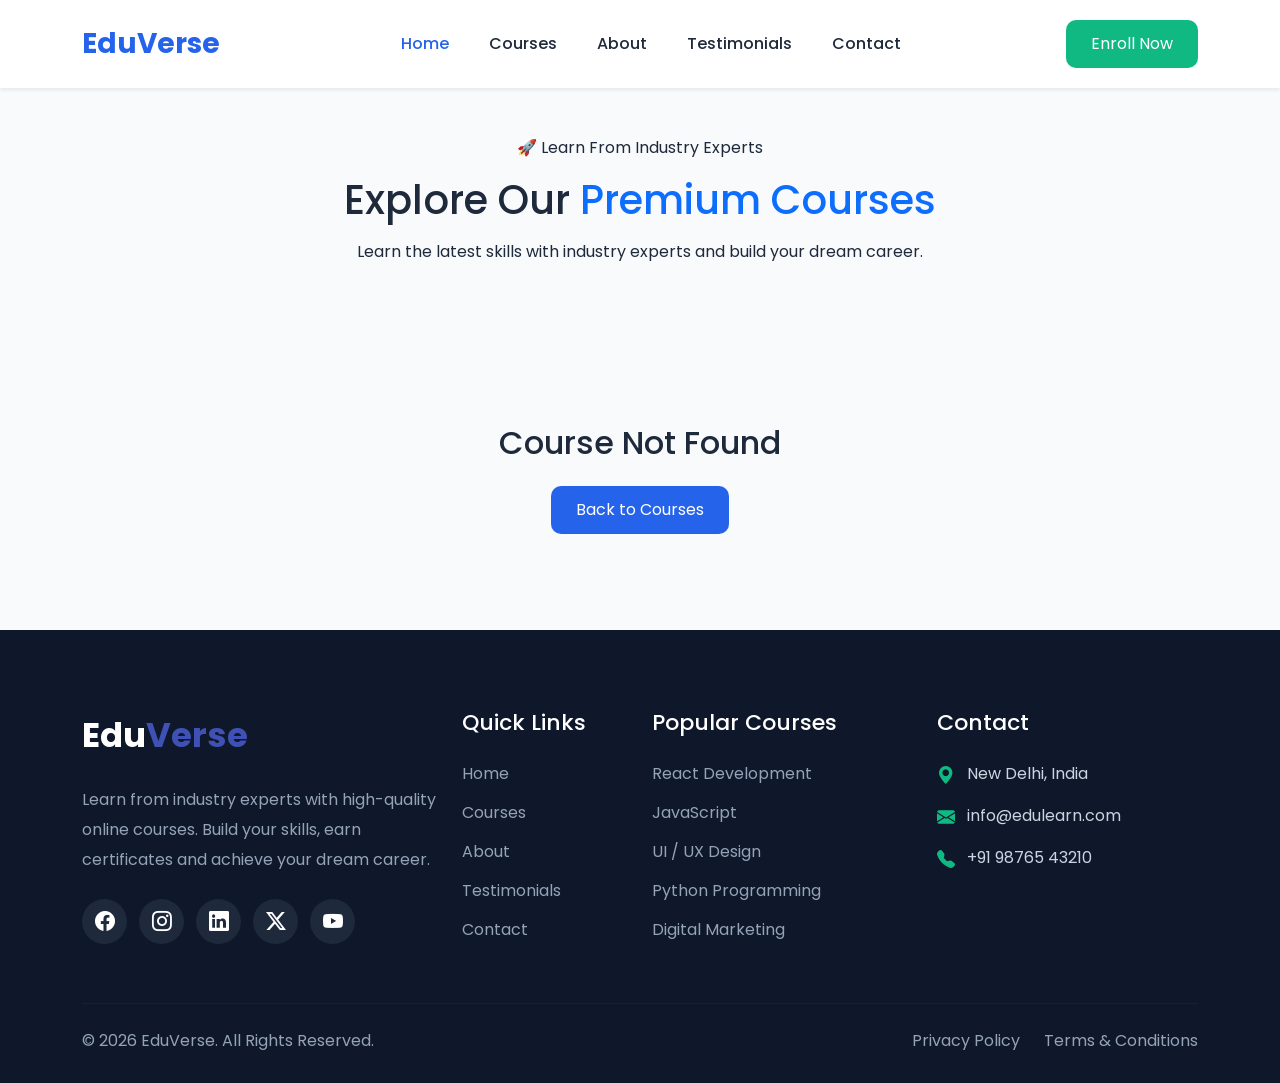
==== course-detail.html @ e9fdb55e "first commit" ====
<!DOCTYPE html>
<html lang="en">

<head>

    <meta charset="UTF-8">
    <meta name="viewport" content="width=device-width, initial-scale=1.0">

    <title>EduVerse</title>

            <!-- Bootstrap CSS -->
        <link href="https://cdn.jsdelivr.net/npm/bootstrap@5.3.7/dist/css/bootstrap.min.css" rel="stylesheet">

        <!-- Bootstrap Icons -->
        <link rel="stylesheet"
            href="https://cdn.jsdelivr.net/npm/bootstrap-icons@1.11.3/font/bootstrap-icons.min.css">

        <!-- Google Font -->
        <link href="https://fonts.googleapis.com/css2?family=Poppins:wght@300;400;500;600;700&display=swap"
            rel="stylesheet">

        <!-- Font Awesome -->
        <link rel="stylesheet"
            href="https://cdnjs.cloudflare.com/ajax/libs/font-awesome/6.6.0/css/all.min.css"/>

    <link rel="stylesheet" href="css/style.css">
    <link rel="stylesheet" href="css/courses.css">

</head>

<body>


<!-- ==========================
        HEADER START
=========================== -->

<nav class="navbar navbar-expand-lg navbar-light bg-white shadow-sm sticky-top">

<div class="container">

<a class="navbar-brand fw-bold fs-3 text-primary" href="index.html">

 EduVerse

</a>

<button class="navbar-toggler"

type="button"

data-bs-toggle="collapse"

data-bs-target="#navbar">

<span class="navbar-toggler-icon"></span>

</button>

<div class="collapse navbar-collapse" id="navbar">

<ul class="navbar-nav mx-auto">

<li class="nav-item">

<a class="nav-link active" href="index.html">Home</a>

</li>

<li class="nav-item">

<a class="nav-link" href="courses.html">

Courses

</a>

</li>

<li class="nav-item">

<a class="nav-link" href="#about">

About

</a>

</li>

<li class="nav-item">

<a class="nav-link" href="#testimonials">

Testimonials

</a>

</li>

<li class="nav-item">

<a class="nav-link" href="#contact">

Contact

</a>

</li>

</ul>

<div>



<a href="#contact" class="btn btn-success">

Enroll Now

</a>

</div>

</div>

</div>

</nav>

<!-- ==========================
HEADER END
=========================== -->



<section class="course-banner py-5">
    <div class="container">

        <div class="text-center">

            <span class="course-tag">🚀 Learn From Industry Experts</span>

            <h1 class="mt-3">
                Explore Our
                <span class="text-primary">Premium Courses</span>
            </h1>

            <p class="mt-3">
                Learn the latest skills with industry experts and build your dream career.
            </p>

        </div>

    </div>
</section>





  <!-- Course Detail -->

    <section class="course-detail py-5">

        <div class="container">

            <div class="row align-items-center g-5">

                <!-- thumbnail -->

                <div class="col-lg-6">

                    <img
                        id="coursethumbnail"
                        class="img-fluid rounded-4 shadow"
                        alt="">

                </div>

                <!-- Content -->

                <div class="col-lg-6">

                    <span
                        class="badge bg-primary fs-6 mb-3"
                        id="courseCategory">

                    </span>

                    <h2
                        class="fw-bold mb-3"
                        id="courseTitle">

                    </h2>

                    <h3
                        class="text-success mb-4"
                        id="coursePrice">

                    </h3>

                    <p
                        class="text-muted"
                        id="courseDescription">

                    </p>


                    <div class="row mt-4">

                        <div class="col-6">

                            <h6>Instructor</h6>

                            <p id="courseInstructor"></p>

                        </div>

                        <div class="col-6">

                            <h6>Duration</h6>

                            <p id="courseDuration"></p>

                        </div>

                        <div class="col-6 mt-3">

                            <h6>Level</h6>

                            <p id="courseLevel"></p>

                        </div>

                    </div>

                    <button
                        class="btn btn-primary btn-lg mt-4"
                        id="enrollBtn">

                        Enroll Now

                    </button>

                    <a
                        href="courses.html"
                        class="btn btn-outline-secondary btn-lg mt-4 ms-2">

                        Back to Courses

                    </a>

                </div>

            </div>

        </div>

    </section>



    
<!-- ===========================
        FOOTER
=========================== -->

<footer class="footer">

    <div class="container">

        <div class="row gy-5">

            <!-- Logo -->

            <div class="col-lg-4 col-md-6">

                <a href="index.html" class="footer-logo">
                    Edu<span>Verse </span>
                </a>

                <p class="footer-text mt-4">
                    Learn from industry experts with high-quality online courses.
                    Build your skills, earn certificates and achieve your dream career.
                </p>

                <div class="social-icons mt-4">

                    <a href="#"><i class="bi bi-facebook"></i></a>

                    <a href="#"><i class="bi bi-instagram"></i></a>

                    <a href="#"><i class="bi bi-linkedin"></i></a>

                    <a href="#"><i class="bi bi-twitter-x"></i></a>

                    <a href="#"><i class="bi bi-youtube"></i></a>

                </div>

            </div>

            <!-- Quick Links -->

            <div class="col-lg-2 col-md-6">

                <h4>Quick Links</h4>

               <ul>

                    <li><a href="index.html">Home</a></li>

                    <li><a href="courses.html">Courses</a></li>

                    <li><a href="#about">About</a></li>

                    <li><a href="#testimonials">Testimonials</a></li>

                    <li><a href="#contact">Contact</a></li>

                </ul>

            </div>

            <!-- Courses -->

            <div class="col-lg-3 col-md-6">

                <h4>Popular Courses</h4>

                <ul>

                    <li><a href="#">React Development</a></li>

                    <li><a href="#">JavaScript</a></li>

                    <li><a href="#">UI / UX Design</a></li>

                    <li><a href="#">Python Programming</a></li>

                    <li><a href="#">Digital Marketing</a></li>

                </ul>

            </div>

            <!-- Contact -->

            <div class="col-lg-3 col-md-6">

                <h4>Contact</h4>

                <ul class="contact-info">

                    <li>

                        <i class="bi bi-geo-alt-fill"></i>

                        New Delhi, India

                    </li>

                    <li>

                        <i class="bi bi-envelope-fill"></i>

                        info@edulearn.com

                    </li>

                    <li>

                        <i class="bi bi-telephone-fill"></i>

                        +91 98765 43210

                    </li>

                </ul>

            </div>

        </div>

        <hr>

        <div class="footer-bottom">

            <p>
                © 2026 EduVerse. All Rights Reserved.
            </p>

            <div>

                <a href="#">Privacy Policy</a>

                <a href="#">Terms & Conditions</a>

            </div>

        </div>

    </div>

</footer>



<script src="js/data.js"></script>

<script src="js/course-detail.js"></script>



<!-- Bootstrap sabse last -->
<script src="https://cdn.jsdelivr.net/npm/bootstrap@5.3.7/dist/js/bootstrap.bundle.min.js"></script>

</body>


</html>
---- css/style.css ----
/* ===========================
   GOOGLE FONT
=========================== */

@import url('https://fonts.googleapis.com/css2?family=Poppins:wght@300;400;500;600;700;800&display=swap');

/* ===========================
   GLOBAL
=========================== */

*{
    margin:0;
    padding:0;
    box-sizing:border-box;
    scroll-behavior:smooth;
}

body{

    font-family:'Poppins',sans-serif;

    background:#F8FAFC;

    color:#1E293B;

}

a{

    text-decoration:none;

}

img{

    max-width:100%;

}


/* ===========================
   NAVBAR
=========================== */

.navbar{

    background:#fff !important;

    padding:18px 0;

    transition:.3s;

    z-index:999;

}

.navbar-brand{

    font-size:30px;

    font-weight:700;

    color:#2563EB !important;

}

.navbar-nav .nav-link{

    margin:0 12px;

    font-weight:500;

    color:#1E293B;

    transition:.3s;

}

.navbar-nav .nav-link:hover{

    color:#2563EB;

}

.navbar-nav .active{

    color:#2563EB !important;

}

.btn-primary{

    background:#2563EB;

    border:none;

    padding:12px 25px;

    border-radius:10px;

}

.btn-primary:hover{

    background:#174fc5;

}

.btn-success{

    background:#10B981;

    border:none;

    padding:12px 25px;

    border-radius:10px;

}

.btn-success:hover{

    background:#0b9a6b;

}

.btn-outline-primary{

    border:2px solid #2563EB;

    color:#2563EB;

    border-radius:10px;

}

.btn-outline-primary:hover{

    background:#2563EB;

    color:white;

}


/*==========================
 HERO SECTION
===========================*/

.hero-section{

    position:relative;

    width:100%;

    min-height:600px;

    display:flex;

    align-items:center;

    overflow:hidden;

    padding:30px 0;

    background:linear-gradient(135deg,#eff8ff,#ffffff,#f7fbff);

}

/* Left Content */

.hero-content{

    position:relative;
    z-index:2;

}

.hero-tag{

    display:inline-block;

    padding:10px 22px;

    background:#dbeafe;

    color:#2563eb;

    border-radius:50px;

    font-size:15px;

    font-weight:600;

    margin-bottom:25px;

}

.hero-content h1{

    font-size:65px;

    line-height:1.15;

    font-weight:800;

    color:#0f172a;

}

.hero-content h1 span{

    color:#2563eb;

}

.hero-content p{

    font-size:18px;

    color:#64748b;

    line-height:1.8;

    margin:30px 0;

    max-width:580px;

}

/* Buttons */

.hero-btn{

    display:flex;

    gap:18px;

    flex-wrap:wrap;

}

.hero-btn .btn{

    padding:15px 35px;

    border-radius:12px;

    font-weight:600;

    transition:.4s;

}

.btn-primary{

    background:#2563eb;

    border:none;

}

.btn-primary:hover{

    background:#1748b5;

    transform:translateY(-4px);

}

.btn-light{

    background:#fff;

    border:2px solid #2563eb;

    color:#2563eb;

}

.btn-light:hover{

    background:#2563eb;

    color:#fff;

}

/* Counter */



/*======== Counter =========*/

.hero-counter{
    display:flex;
    gap:25px;
    margin-top:45px;
    flex-wrap:wrap;
}

.hero-counter div {
    background: #fff;
    padding: 18px 28px;
    border-radius: 18px;
    box-shadow: 0 10px 25px rgba(37,99,235,.08);
    text-align: center;
    min-width: 150px;
    transition: .3s;
    height: 101px;
}

.hero-counter div:hover{
    transform:translateY(-6px);
}

.hero-counter h3{
    margin:0;
    font-size:34px;
    color:#2563eb;
    font-weight:700;
}

.hero-counter p{
    margin-top:5px;
    color:#64748b;
    font-size:14px;
}

/*======== Floating Cards =========*/

.card-one,
.card-two{
    position:absolute;
    width:220px;
    background:#fff;
    border-radius:18px;
    padding:18px;
    box-shadow:0 18px 45px rgba(0,0,0,.10);
    transition:.3s;
}

.card-one {
    top: 1px;
    right: -60px;
}

.card-two{
    bottom:139px;
    left:-20px;
}

.card-one:hover,
.card-two:hover{
    transform:translateY(-8px);
}

.card-one h5,
.card-two h5{
    font-size:18px;
    margin-bottom:6px;
    font-weight:700;
    color:#1e293b;
}

.card-one p,
.card-two p{
    margin:0;
    font-size:14px;
    color:#64748b;
}



/*==========================
 HERO IMAGE
===========================*/

.hero-image{

    position:relative;

    text-align:center;

}

.hero-image img{

    width:100%;

    max-width:767px;

    animation:float 4s ease-in-out infinite;

}

/* Floating Cards */


/*==========================
 DECORATIVE SHAPES
===========================*/

.shape{

    position:absolute;

    border-radius:50%;

    filter:blur(90px);

    opacity:.45;

}

.shape1{

    width:260px;

    height:260px;

    background:#2563eb;

    top:-80px;

    left:-80px;

}

.shape2{

    width:220px;

    height:220px;

    background:#10b981;

    bottom:-80px;

    right:-70px;

}

.shape3{

    width:170px;

    height:170px;

    background:#facc15;

    top:45%;

    right:30%;

}

/* Floating Animation */

@keyframes float{

0%{

transform:translateY(0);

}

50%{

transform:translateY(-18px);

}

100%{

transform:translateY(0);

}

}

/*==========================
 RESPONSIVE
===========================*/

@media(max-width:992px){

.hero-section{

padding:120px 0 70px;

text-align:center;

min-height:auto;

}

.hero-content h1{

font-size:48px;

}

.hero-content p{

margin:auto;
margin-top:25px;
margin-bottom:30px;

}

.hero-btn{

justify-content:center;

}
.card-one,
.card-two{
    position:absolute;
    background:#fff;
    border-radius:18px;
    padding:18px 22px;
    box-shadow:0 15px 40px rgba(0,0,0,.10);
    width:210px;
    transition:.3s;
}

.card-one:hover,
.card-two:hover{
    transform:translateY(-6px);
}

.card-one{
    top:90px;
    right:-20px;
}

.card-two{
    bottom:50px;
    left:-20px;
}

.card-one h5,
.card-two h5{
    font-size:18px;
    font-weight:700;
    color:#1e293b;
    margin-bottom:6px;
}

.card-one p,
.card-two p{
    margin:0;
    color:#64748b;
    font-size:14px;
}
.hero-image{

margin-top:60px;

}

.card-one{

right:25px;

top:20px;

}

.card-two{

left:20px;

bottom:10px;

}

}

@media(max-width:576px){

.hero-content h1{

font-size:36px;

}

.hero-content p{

font-size:16px;

}

.hero-btn{

flex-direction:column;

}

.hero-btn .btn{

width:100%;

}

.hero-counter{

flex-direction:column;

gap:20px;

}

.hero-image img{

max-width:320px;

}

.card-one,
.card-two{

position:relative;

display:inline-block;

margin:10px;

left:0;
right:0;
top:0;
bottom:0;

}

}


/*============================

Technology Slider

============================*/

.tech-section{

    background:#f8fbff;
    overflow:hidden;

}

.sub-title{

    color:#2563eb;
    font-weight:600;
    letter-spacing:2px;
    font-size:14px;

}

.slider{

    overflow:hidden;
    position:relative;

}

.slide-track{

    display:flex;
    width:calc(180px * 20);
    animation:scroll 28s linear infinite;

}

.slider:hover .slide-track{

    animation-play-state:paused;

}

.logo-card{

    width:150px;
    height:130px;
    margin:15px;

    background:#fff;

    border-radius:18px;

    display:flex;
    justify-content:center;
    align-items:center;

    box-shadow:0 10px 30px rgba(0,0,0,.08);

    transition:.4s;

    flex-shrink:0;

}

.logo-card:hover{

    transform:translateY(-8px);

    box-shadow:0 18px 40px rgba(37,99,235,.20);

}

.logo-card i{

    font-size:60px;

}

/* Brand Colors */

.html{
color:#E44D26;
}

.css{
color:#1572B6;
}

.js{
color:#F7DF1E;
}

.react{
color:#61DAFB;
}

.bootstrap{
color:#7952B3;
}

.github{
color:#181717;
}

.node{
color:#339933;
}

.figma{
color:#F24E1E;
}

.git{
color:#F05032;
}

.database{
color:#2563eb;
}

@keyframes scroll{

0%{

transform:translateX(0);

}

100%{

transform:translateX(calc(-180px * 10));

}

}

/* Fade Effect */

.slider::before,
.slider::after{

content:"";

position:absolute;

top:0;

width:120px;

height:100%;

z-index:5;

}

.slider::before{

left:0;

background:linear-gradient(to right,#f8fbff,transparent);

}

.slider::after{

right:0;

background:linear-gradient(to left,#f8fbff,transparent);

}

/* Responsive */

@media(max-width:768px){

.logo-card{

width:110px;

height:100px;

}

.logo-card i{

font-size:42px;

}

}


/*========== ABOUT SECTION ==========*/

.about{
    padding:80px 0;
    background:#f8fbff;
}

.about-img{
    position:relative;
    text-align:center;
}



.about-img img:hover{
    transform:translateY(-8px);
}

/* Floating Badge */

/* Content */

.about-tag{
    color:#2563eb;
    font-weight:600;
    letter-spacing:1px;
}

.about h2{
    font-size:3rem;
    font-weight:700;
    color:#1e293b;
    line-height:1.2;
}

.about h2 span{
    color:#2563eb;
}

.about p{
    color:#64748b;
    line-height:1.8;
}

/* Features */

.feature-box{
    display:flex;
    align-items:center;
    gap:15px;
    padding:15px;
    border-radius:15px;
    background:#fff;
    transition:.3s;
    box-shadow:0 8px 20px rgba(0,0,0,.05);
}

.feature-box:hover{
    transform:translateY(-5px);
}

.feature-box i{
    width:55px;
    height:55px;
    display:flex;
    justify-content:center;
    align-items:center;
    border-radius:50%;
    background:#eaf2ff;
    color:#2563eb;
    font-size:22px;
}

.feature-box h6{
    margin:0;
    font-weight:600;
}

.feature-box small{
    color:#6b7280;
}

/* Button */

.about .btn{
    border-radius:50px;
    padding:12px 28px;
}

/* Responsive */

@media(max-width:991px){

.about{
    text-align:center;
}

.about h2{
    font-size:2.3rem;
}

.about-badge{
    right:50%;
    transform:translateX(50%);
    bottom:15px;
}

.feature-box{
    text-align:left;
}

}

@media(max-width:576px){

.about h2{
    font-size:1.9rem;
}

.about-img img{
    max-width:330px;
}

.about-badge{
    position:static;
    transform:none;
    margin:20px auto 0;
    width:max-content;
}

}



.card img{
    height:220px;
    object-fit:cover;
}

.card{
    transition:0.3s ease;
}

.card:hover{
    transform:translateY(-8px);
}


/*==========================
   TESTIMONIAL SECTION
==========================*/

.testimonial-section{
    padding:90px 0;
    background:linear-gradient(135deg,#edf5ff,#dbeafe,#eef7ff);
    overflow:hidden;
}

.testimonial-left img{
    width:100%;
    max-width:480px;
    display:block;
    margin:auto;
    animation:float 4s ease-in-out infinite;
}

/* Card */

.testimonial-card{
    position:relative;
    background:rgba(255,255,255,.85);
    backdrop-filter:blur(10px);
    border-radius:22px;
    padding:45px;
    box-shadow:0 20px 45px rgba(37,99,235,.12);
}

.quote{
    font-size:48px;
    color:#2563eb;
    margin-bottom:20px;
}

.testimonial-card p{
    font-size:17px;
    line-height:1.9;
    color:#475569;
    margin-bottom:25px;
}

.stars{
    margin-bottom:30px;
}

.stars i{
    color:#fbbf24;
    margin-right:3px;
}

/* Student */

.student-info{
    display:flex;
    align-items:center;
    gap:18px;
}

.student-info img{
    width:70px;
    height:70px;
    border-radius:50%;
    object-fit:cover;
    border:4px solid #2563eb;
}

.student-info h5{
    margin:0;
    font-size:20px;
    font-weight:700;
    color:#1e293b;
}

.student-info span{
    color:#64748b;
    font-size:15px;
}

/* Carousel Buttons */

.carousel-control-prev,
.carousel-control-next{
    width:48px;
    height:48px;
    background:#2563eb;
    border-radius:50%;
    top:50%;
    transform:translateY(-50%);
    opacity:1;
}

.carousel-control-prev{
    left:-22px;
}

.carousel-control-next{
    right:-22px;
}

.carousel-control-prev-icon,
.carousel-control-next-icon{
    width:18px;
    height:18px;
}

/* Floating */

@keyframes float{

    0%{
        transform:translateY(0);
    }

    50%{
        transform:translateY(-15px);
    }

    100%{
        transform:translateY(0);
    }

}

/* Responsive */

@media(max-width:991px){

.testimonial-left{
    margin-bottom:40px;
    text-align:center;
}

.testimonial-card{
    padding:30px;
}

.carousel-control-prev{
    left:5px;
}

.carousel-control-next{
    right:5px;
}

}

@media(max-width:576px){

.testimonial-card{
    padding:25px;
}

.quote{
    font-size:36px;
}

.testimonial-card p{
    font-size:15px;
}

.student-info img{
    width:60px;
    height:60px;
}

.student-info h5{
    font-size:17px;
}

.carousel-control-prev,
.carousel-control-next{
    display:none;
}

}



/*==========================
        FOOTER
==========================*/

.footer{

    background:#0F172A;

    padding:80px 0 30px;

    color:#CBD5E1;

}

.footer-logo{

    font-size:34px;

    font-weight:700;

    color:#fff;

    text-decoration:none;

}

.footer-logo span {
    color: #3F51B5;
}

.footer-text{

    line-height:30px;

    color:#94A3B8;

}

.footer h4{

    color:#fff;

    margin-bottom:25px;

    font-size:22px;

}

.footer ul{

    padding:0;

    list-style:none;

}

.footer ul li{

    margin-bottom:15px;

}

.footer ul li a{

    color:#94A3B8;

    text-decoration:none;

    transition:.3s;

}

.footer ul li a:hover{

    color:#10B981;

    padding-left:6px;

}

.contact-info li{

    display:flex;

    gap:12px;

    align-items:flex-start;

    color:#CBD5E1;

}

.contact-info i{

    color:#10B981;

    font-size:18px;

}

.social-icons{

    display:flex;

    gap:12px;

}

.social-icons a{

    width:45px;

    height:45px;

    border-radius:50%;

    display:flex;

    align-items:center;

    justify-content:center;

    background:#1E293B;

    color:#fff;

    text-decoration:none;

    transition:.3s;

    font-size:20px;

}

.social-icons a:hover{

    background:#2563EB;

    transform:translateY(-6px);

}

.footer hr{

    margin:45px 0 25px;

    border-color:#334155;

}

.footer-bottom{

    display:flex;

    justify-content:space-between;

    align-items:center;

    flex-wrap:wrap;

    gap:15px;

}

.footer-bottom p{

    margin:0;

    color:#94A3B8;

}

.footer-bottom a{

    color:#94A3B8;

    margin-left:20px;

    text-decoration:none;

}

.footer-bottom a:hover{

    color:#10B981;

}

@media(max-width:768px){

.footer{

text-align:center;

}

.social-icons{

justify-content:center;

}

.contact-info li{

justify-content:center;

}

.footer-bottom{

flex-direction:column;

}

.footer-bottom a{

margin:0 10px;

}

}


/*=================================
        SCROLL TO TOP
=================================*/

#scrollTopBtn{

    position:fixed;

    bottom:30px;

    right:30px;

    width:55px;

    height:55px;

    border:none;

    outline:none;

    border-radius:50%;

    background:linear-gradient(135deg,#2563EB,#10B981);

    color:#fff;

    font-size:22px;

    cursor:pointer;

    box-shadow:0 12px 30px rgba(0,0,0,.25);

    opacity:0;

    visibility:hidden;

    transform:translateY(30px);

    transition:.4s;

    z-index:9999;

}

#scrollTopBtn.show{

    opacity:1;

    visibility:visible;

    transform:translateY(0);

}

#scrollTopBtn:hover{

    transform:translateY(-8px) scale(1.08);

    box-shadow:0 18px 35px rgba(37,99,235,.35);

}
---- css/courses.css ----
/*==========================
   COURSES PAGE
==========================*/

.courses-page{
    background:#f8fbff;
    padding:80px 0;
}

.section-tag{
    display:inline-block;
    padding:8px 18px;
    background:#e8f1ff;
    color:#2563eb;
    border-radius:30px;
    font-size:14px;
    font-weight:600;
}

.filter-wrapper{
    display:flex;
    justify-content:space-between;
    align-items:center;
    gap:20px;
    margin:40px 0;
    flex-wrap:wrap;
}

/* Search */

.search-box{
    flex:1;
    min-width:280px;
    position:relative;
}

.search-box i{
    position:absolute;
    left:18px;
    top:50%;
    transform:translateY(-50%);
    color:#2563eb;
}

.search-box input{
    width:100%;
    height:55px;
    padding:0 20px 0 50px;
    border:1px solid #dbe4f3;
    border-radius:12px;
    outline:none;
    transition:.3s;
}

.search-box input:focus{
    border-color:#2563eb;
    box-shadow:0 0 8px rgba(37,99,235,.15);
}

/* Dropdown */

.category-box select{
    width:220px;
    height:55px;
    border:1px solid #dbe4f3;
    border-radius:12px;
    padding:0 15px;
    outline:none;
    cursor:pointer;
}

.category-box select:focus{
    border-color:#2563eb;
}

/*==========================
     CSS GRID
==========================*/

.course-grid{
    display:grid;
    grid-template-columns:repeat(auto-fill, minmax(320px, 360px));
    justify-content:center;
    gap:30px;
}

.course-card{
    width:100%;
}

/*==========================
      CARD
==========================*/

.course-card{

    background:#fff;

    border-radius:18px;

    overflow:hidden;

    box-shadow:0 10px 25px rgba(0,0,0,.08);

    transition:.35s;

}

.course-card:hover{

    transform:translateY(-8px);

}

.course-card img{

    width:100%;

    height:220px;

    object-fit:cover;

}

.course-content{

    padding:22px;

}

.course-content span{

    display:inline-block;

    padding:6px 14px;

    border-radius:30px;

    font-size:13px;

    font-weight:600;

    margin-bottom:15px;

}

.development{

    background:#e7f1ff;

    color:#2563eb;

}

.design{

    background:#fff4dc;

    color:#f59e0b;

}

.marketing{

    background:#dcfce7;

    color:#16a34a;

}

.course-content h4{

    font-size:22px;

    margin-bottom:12px;

}

.course-content p{

    color:#6b7280;

    font-size:15px;

}

.price{

    font-size:22px;

    font-weight:700;

    color:#16a34a;

    margin:18px 0;

}

.course-card .btn{

    width:100%;

    border-radius:10px;

}

/*==========================
    Responsive
==========================*/

@media(max-width:768px){

.filter-wrapper{

flex-direction:column;

}

.search-box,

.category-box,

.category-box select{

width:100%;

}

.course-grid{

grid-template-columns:1fr;

}

}
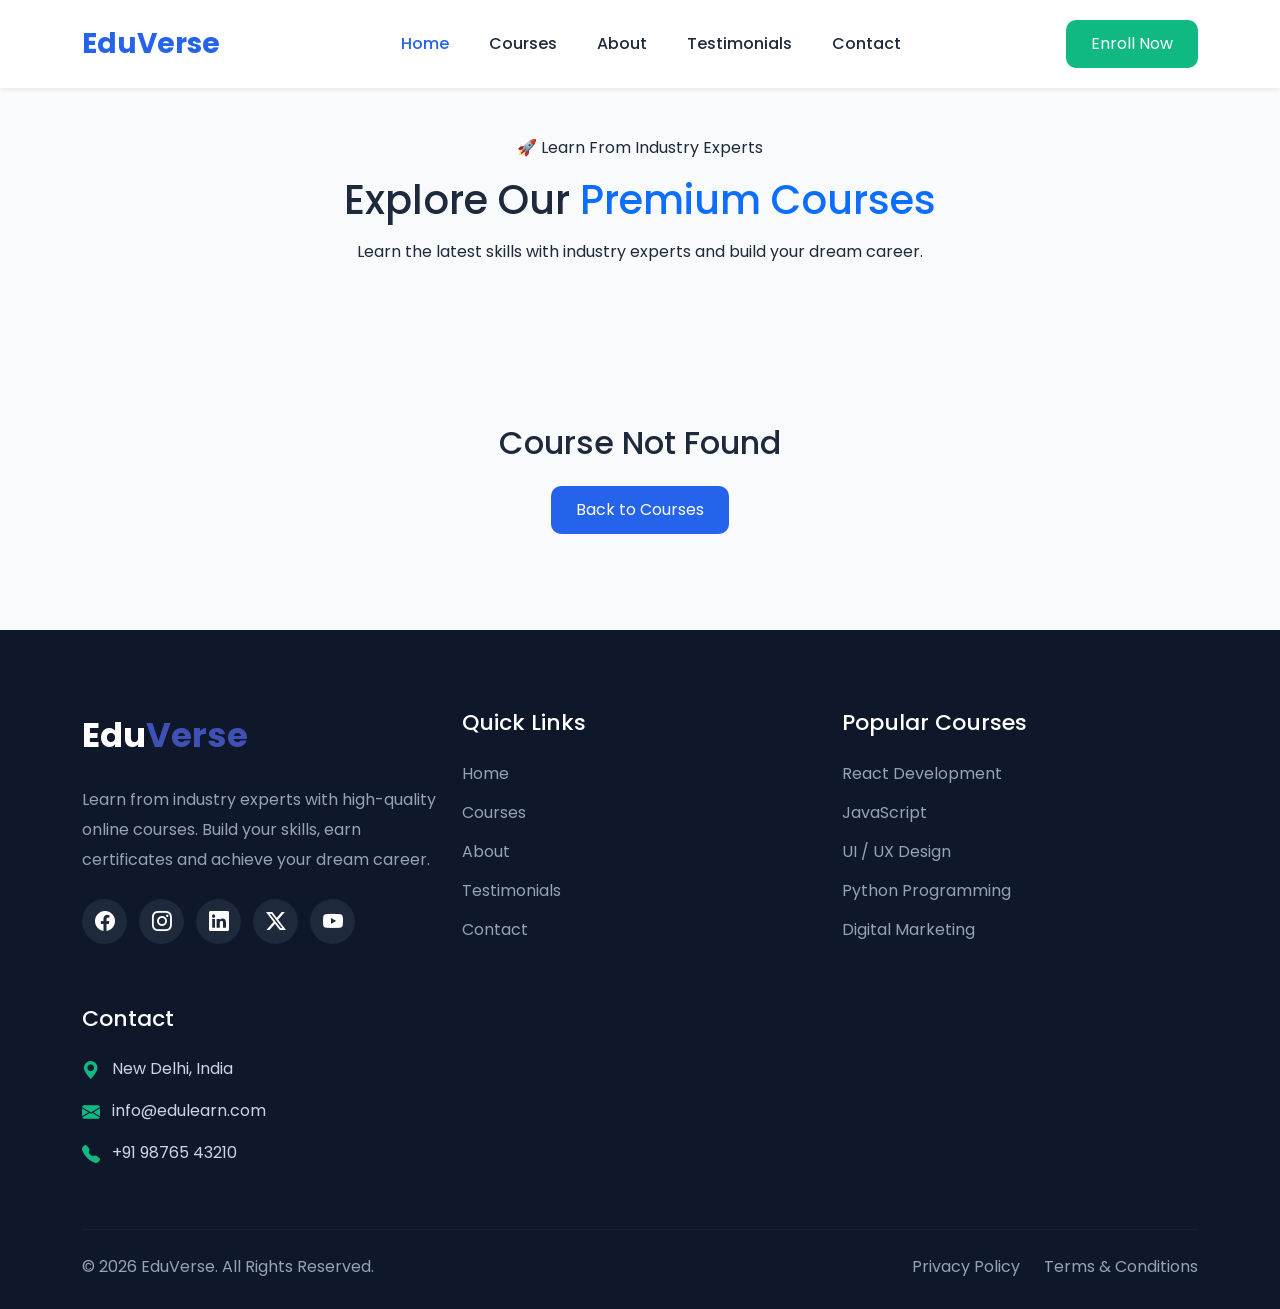
==== commit 28036561: "Update column classes for responsive design" ====
--- a/course-detail.html
+++ b/course-detail.html
@@ -273,7 +273,7 @@
 
             <!-- Logo -->
 
-            <div class="col-lg-4 col-md-6">
+            <div class="col-lg-4 col-md-6 col-12">
 
                 <a href="index.html" class="footer-logo">
                     Edu<span>Verse </span>
@@ -302,7 +302,7 @@
 
             <!-- Quick Links -->
 
-            <div class="col-lg-2 col-md-6">
+            <div class="col-lg-4 col-md-6 col-12">
 
                 <h4>Quick Links</h4>
 
@@ -324,7 +324,7 @@
 
             <!-- Courses -->
 
-            <div class="col-lg-3 col-md-6">
+            <div class="col-lg-4 col-md-6 col-12">
 
                 <h4>Popular Courses</h4>
 
@@ -346,7 +346,7 @@
 
             <!-- Contact -->
 
-            <div class="col-lg-3 col-md-6">
+        <div class="col-lg-4 col-md-6 col-12">
 
                 <h4>Contact</h4>
 
@@ -418,4 +418,4 @@
 </body>
 
 
-</html>+</html>
--- a/css/style.css
+++ b/css/style.css
@@ -288,7 +288,13 @@
 
 /* Counter */
 
-
+/* Hide Hero Counter on Mobile */
+
+@media screen and (max-width: 768px) {
+    .hero-counter {
+        display: none !important;
+    }
+}
 
 /*======== Counter =========*/
 
@@ -1345,41 +1351,39 @@
 
 }
 
-@media(max-width:768px){
+/* ==========================
+   Footer Responsive
+========================== */
+
+@media (max-width:768px){
 
 .footer{
-
-text-align:center;
-
+    padding:45px 0 20px;
+}
+
+.footer h4{
+    font-size:18px;
+    margin-bottom:12px;
+}
+
+.footer ul li{
+    margin-bottom:8px;
+}
+
+.footer-text{
+    line-height:24px;
 }
 
 .social-icons{
-
-justify-content:center;
-
-}
-
-.contact-info li{
-
-justify-content:center;
-
+    justify-content:flex-start;
 }
 
 .footer-bottom{
-
-flex-direction:column;
-
-}
-
-.footer-bottom a{
-
-margin:0 10px;
-
-}
-
-}
-
-
+    text-align:center;
+    flex-direction:column;
+}
+
+}
 /*=================================
         SCROLL TO TOP
 =================================*/
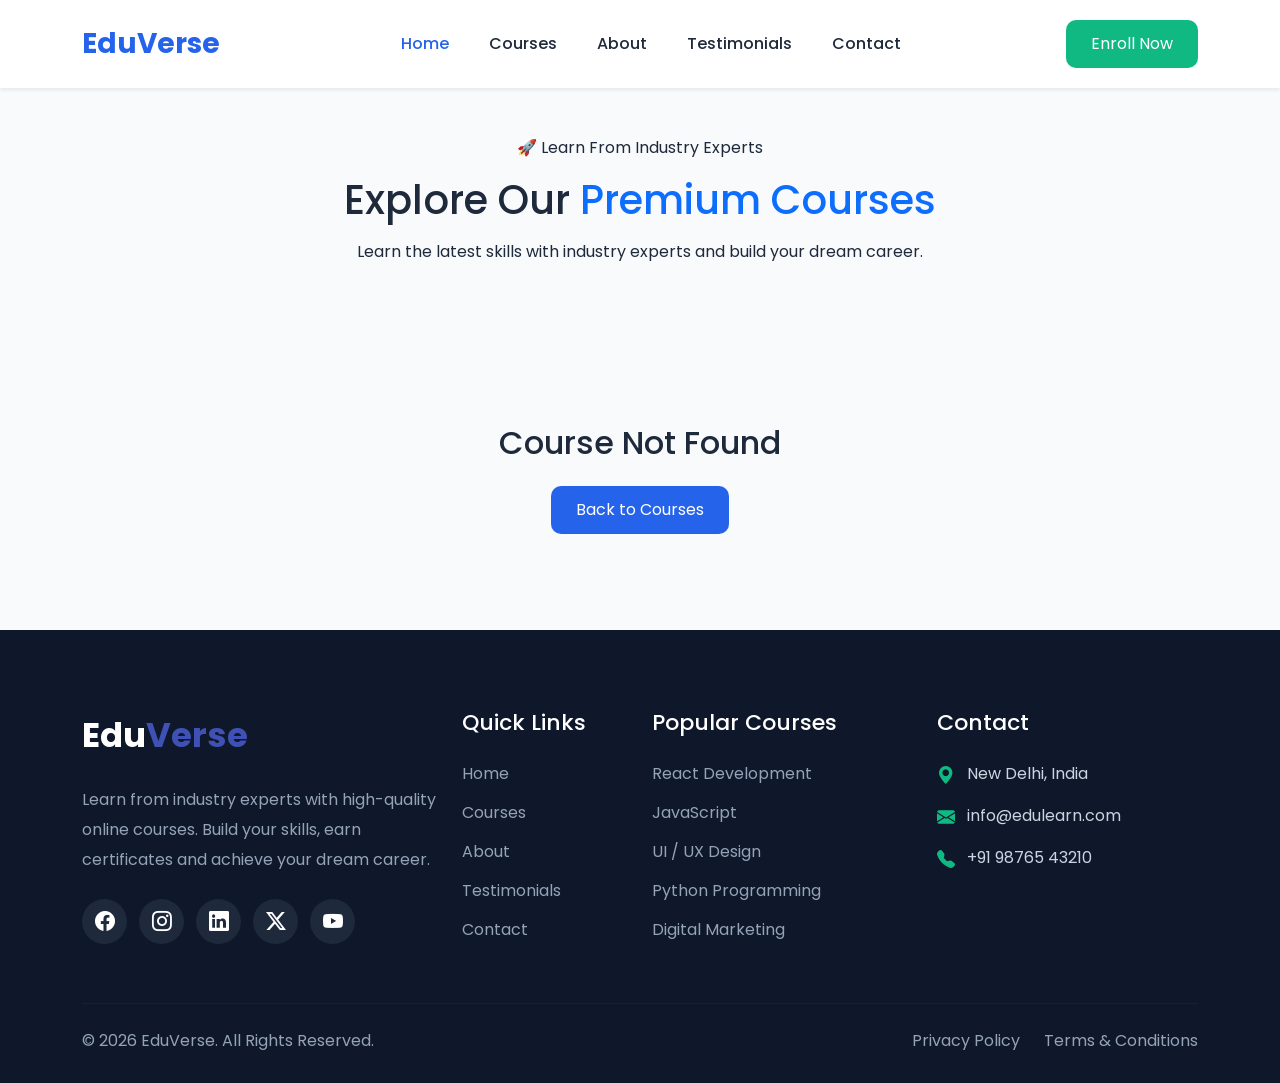
==== commit 17659def: "Refactor footer layout and column sizes" ====
--- a/course-detail.html
+++ b/course-detail.html
@@ -265,7 +265,8 @@
         FOOTER
 =========================== -->
 
-<footer class="footer">
+
+<footer class="footer" id="contact">
 
     <div class="container">
 
@@ -273,7 +274,7 @@
 
             <!-- Logo -->
 
-            <div class="col-lg-4 col-md-6 col-12">
+        <div class="col-lg-4 col-md-6 col-12">
 
                 <a href="index.html" class="footer-logo">
                     Edu<span>Verse </span>
@@ -302,11 +303,11 @@
 
             <!-- Quick Links -->
 
-            <div class="col-lg-4 col-md-6 col-12">
+        <div class="col-lg-2 col-md-6 col-6">
 
                 <h4>Quick Links</h4>
 
-               <ul>
+                <ul>
 
                     <li><a href="index.html">Home</a></li>
 
@@ -324,7 +325,7 @@
 
             <!-- Courses -->
 
-            <div class="col-lg-4 col-md-6 col-12">
+        <div class="col-lg-3 col-md-6 col-6">
 
                 <h4>Popular Courses</h4>
 
@@ -346,8 +347,7 @@
 
             <!-- Contact -->
 
-        <div class="col-lg-4 col-md-6 col-12">
-
+        <div class="col-lg-3 col-md-6 col-12">
                 <h4>Contact</h4>
 
                 <ul class="contact-info">
--- a/css/style.css
+++ b/css/style.css
@@ -175,6 +175,14 @@
     z-index:2;
 
 }
+
+
+@media screen and (max-width: 768px) {
+    .hero-content{
+  margin-top: -80px;
+    }
+}
+
 
 .hero-tag{
 
